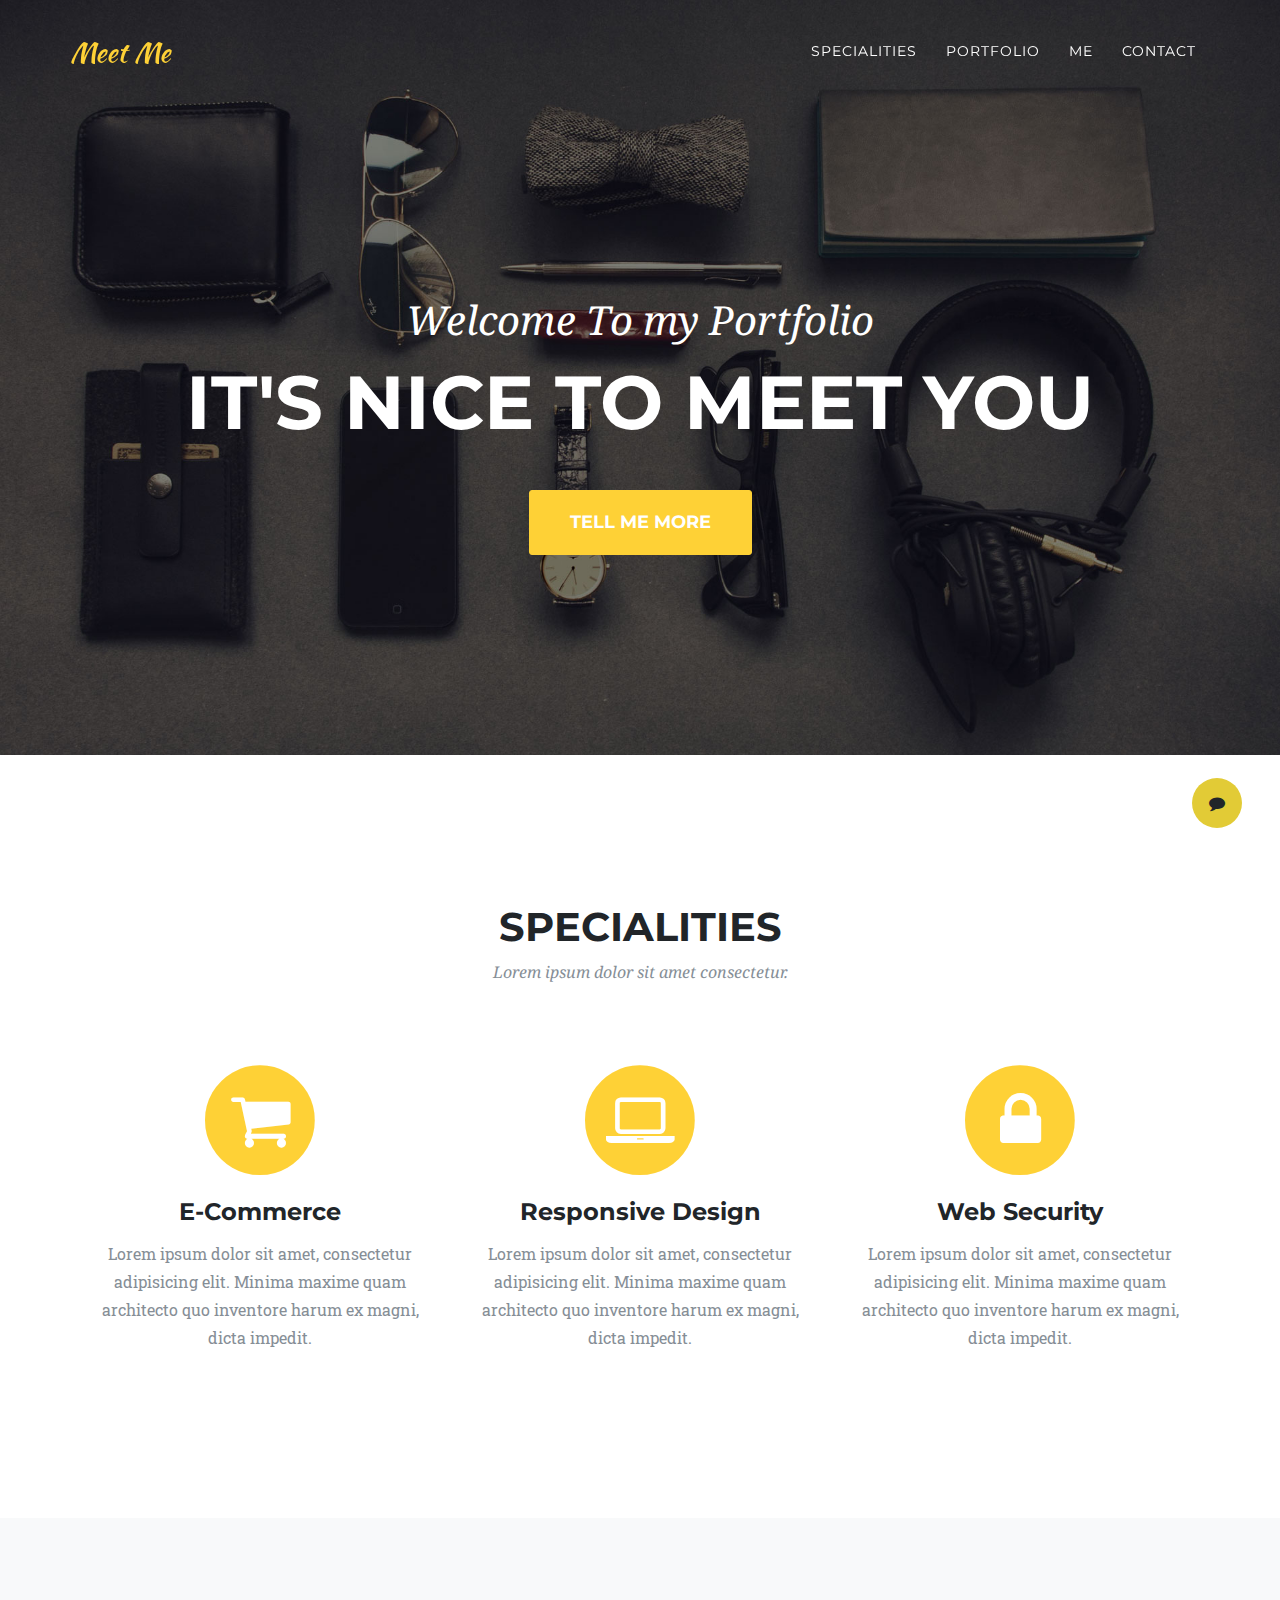
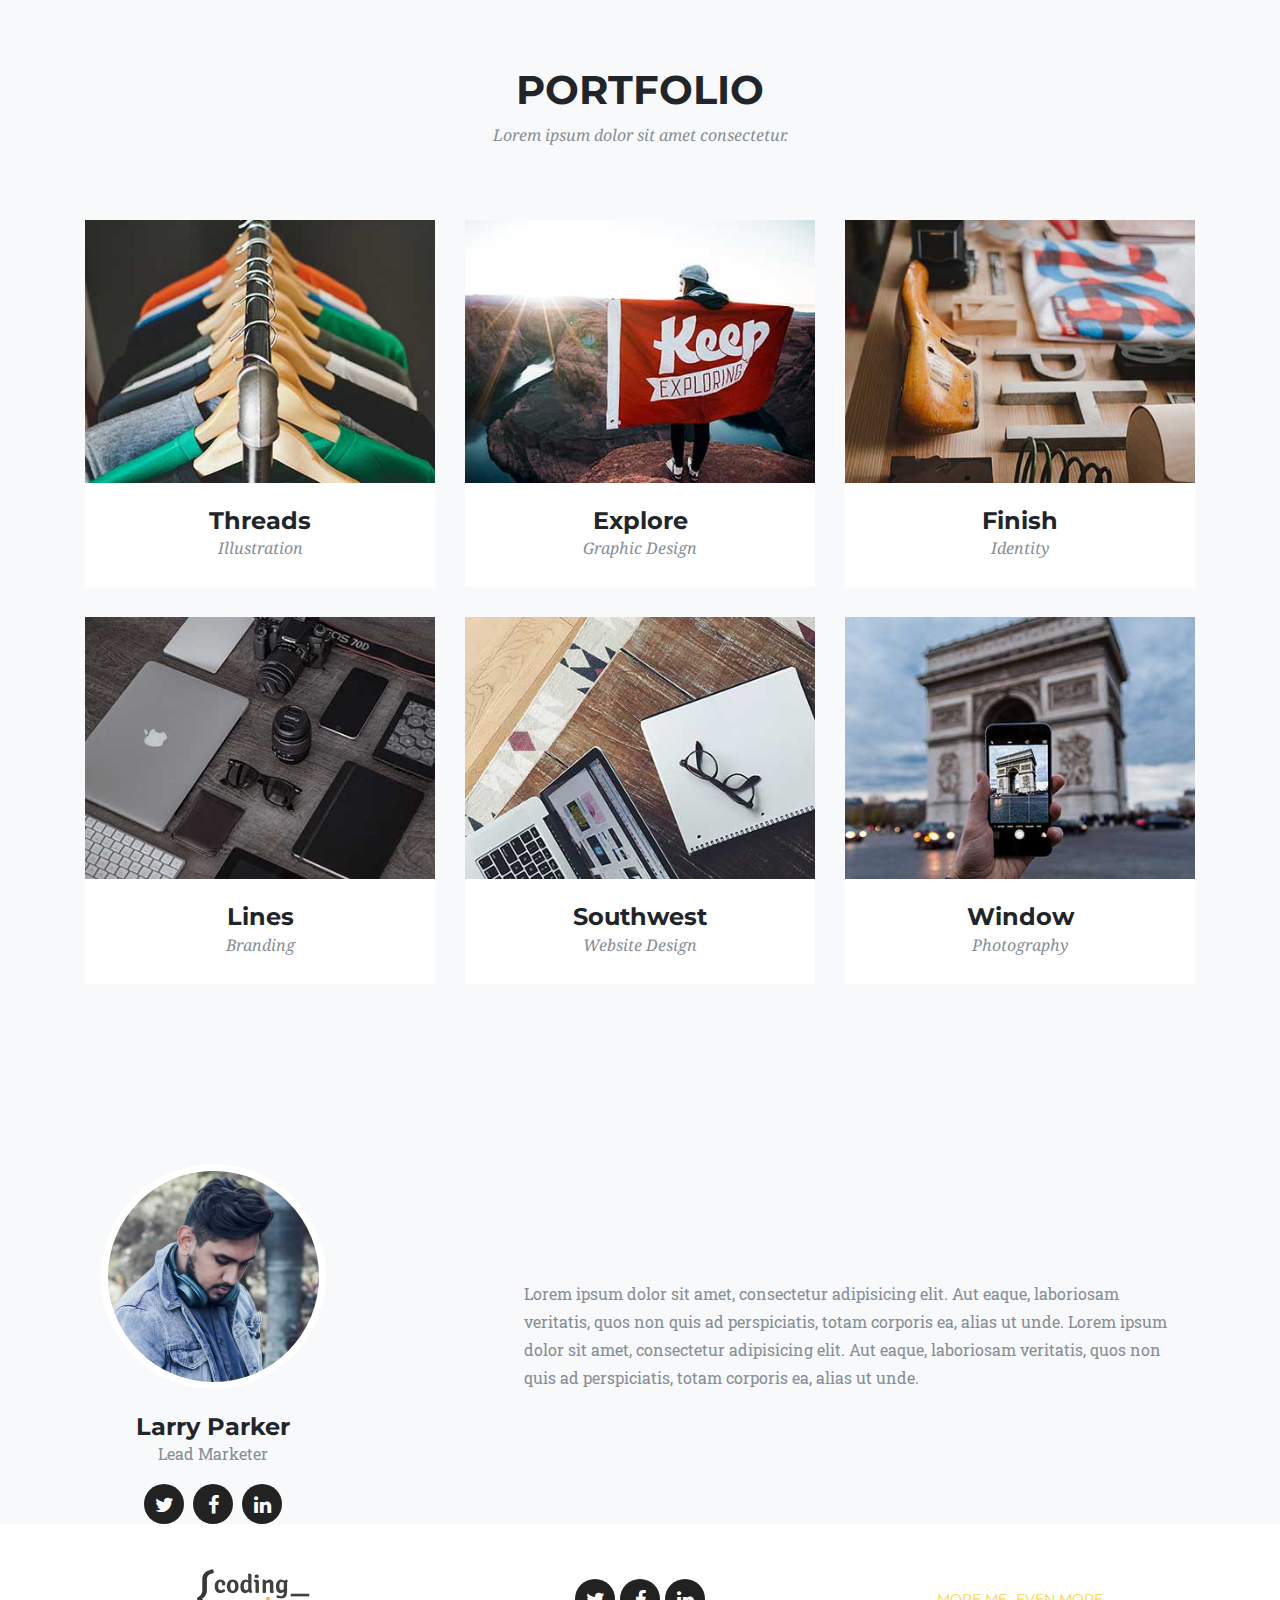
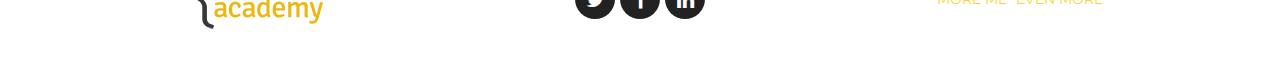
==== index.html @ 32ce0f50 "First commit - starter" ====
<!DOCTYPE html>
<html lang="en">

<head>

  <meta charset="utf-8">
  <meta name="viewport" content="width=device-width, initial-scale=1, shrink-to-fit=no">
  <meta name="description" content="">
  <meta name="author" content="">

  <title>Coding Academy</title>

  <!-- Bootstrap core CSS -->
  <link href="vendor/bootstrap/css/bootstrap.min.css" rel="stylesheet">

  <!-- Custom fonts for this template -->
  <link href="vendor/font-awesome/css/font-awesome.min.css" rel="stylesheet" type="text/css">
  <link href="https://fonts.googleapis.com/css?family=Montserrat:400,700" rel="stylesheet" type="text/css">
  <link href='https://fonts.googleapis.com/css?family=Kaushan+Script' rel='stylesheet' type='text/css'>
  <link href='https://fonts.googleapis.com/css?family=Droid+Serif:400,700,400italic,700italic' rel='stylesheet'
    type='text/css'>
  <link href='https://fonts.googleapis.com/css?family=Roboto+Slab:400,100,300,700' rel='stylesheet' type='text/css'>

  <!-- Custom styles for this template -->
  <link href="css/ca-gallery.css" rel="stylesheet">

</head>

<body id="page-top">
  <div class="offcanvas-btn" onclick="openCanvas()">
    <i class="fa fa-comment" aria-hidden="true"></i>
  </div>
  <aside class="offcanvas-aside">
    <a href="./projects/touchTheNums/index.html"></a>
    <!-- Contact -->
    <section>
      <h4>Contact Me</h4>
    </section>

  </aside>

  <!-- Navigation -->
  <nav class="navbar navbar-expand-lg navbar-dark fixed-top" id="mainNav">
    <div class="container">
      <a class="navbar-brand js-scroll-trigger" href="#page-top">Meet Me</a>
      <button class="navbar-toggler navbar-toggler-right" type="button" data-toggle="collapse"
        data-target="#navbarResponsive" aria-controls="navbarResponsive" aria-expanded="false"
        aria-label="Toggle navigation">
        <i class="fa fa-bars"></i>
      </button>
      <div class="collapse navbar-collapse" id="navbarResponsive">
        <ul class="navbar-nav ml-auto">
          <li class="nav-item">
            <a class="nav-link js-scroll-trigger" href="#services">Specialities</a>
          </li>
          <li class="nav-item">
            <a class="nav-link js-scroll-trigger" href="#portfolio">Portfolio</a>
          </li>
          <li class="nav-item">
            <a class="nav-link js-scroll-trigger" href="#me">Me</a>
          </li>
          <li class="nav-item">
            <a class="nav-link js-scroll-trigger" href="#contact">Contact</a>
          </li>
        </ul>
      </div>
    </div>
  </nav>

  <!-- Header -->
  <header class="masthead">
    <div class="container">
      <div class="intro-text">
        <div class="intro-lead-in">Welcome To my Portfolio</div>
        <div class="intro-heading">It's Nice To Meet You</div>
        <a class="btn btn-xl js-scroll-trigger" href="#services">Tell Me More</a>
      </div>
    </div>
  </header>

  <!-- Services -->
  <a name="services"></a>
  <section>
    <div class="container">
      <div class="row">
        <div class="col-lg-12 text-center">
          <h2 class="section-heading">Specialities</h2>
          <h3 class="section-subheading text-muted">Lorem ipsum dolor sit amet consectetur.</h3>
        </div>
      </div>
      <div class="row text-center">
        <div class="col-md-4">
          <span class="fa-stack fa-4x">
            <i class="fa fa-circle fa-stack-2x text-primary"></i>
            <i class="fa fa-shopping-cart fa-stack-1x fa-inverse"></i>
          </span>
          <h4 class="service-heading">E-Commerce</h4>
          <p class="text-muted">Lorem ipsum dolor sit amet, consectetur adipisicing elit. Minima maxime quam architecto
            quo inventore harum ex
            magni, dicta impedit.</p>
        </div>
        <div class="col-md-4">
          <span class="fa-stack fa-4x">
            <i class="fa fa-circle fa-stack-2x text-primary"></i>
            <i class="fa fa-laptop fa-stack-1x fa-inverse"></i>
          </span>
          <h4 class="service-heading">Responsive Design</h4>
          <p class="text-muted">Lorem ipsum dolor sit amet, consectetur adipisicing elit. Minima maxime quam architecto
            quo inventore harum ex
            magni, dicta impedit.</p>
        </div>
        <div class="col-md-4">
          <span class="fa-stack fa-4x">
            <i class="fa fa-circle fa-stack-2x text-primary"></i>
            <i class="fa fa-lock fa-stack-1x fa-inverse"></i>
          </span>
          <h4 class="service-heading">Web Security</h4>
          <p class="text-muted">Lorem ipsum dolor sit amet, consectetur adipisicing elit. Minima maxime quam architecto
            quo inventore harum ex
            magni, dicta impedit.</p>
        </div>
      </div>
    </div>
  </section>

  <!-- Portfolio Grid -->
  <section class="bg-light" id="portfolio">
    <div class="container">
      <div class="row">
        <div class="col-lg-12 text-center">
          <h2 class="section-heading">Portfolio</h2>
          <h3 class="section-subheading text-muted">Lorem ipsum dolor sit amet consectetur.</h3>
        </div>
      </div>
      <div class="row">
        <div class="col-md-4 col-sm-6 portfolio-item">
          <a class="portfolio-link" data-toggle="modal" href="#portfolioModal1">
            <div class="portfolio-hover">
              <div class="portfolio-hover-content">
                <i class="fa fa-plus fa-3x"></i>
              </div>
            </div>
            <img class="img-fluid" src="img/portfolio/01-thumbnail.jpg" alt="">
          </a>
          <div class="portfolio-caption">
            <h4>Threads</h4>
            <p class="text-muted">Illustration</p>
          </div>
        </div>
        <div class="col-md-4 col-sm-6 portfolio-item">
          <a class="portfolio-link" data-toggle="modal" href="#portfolioModal2">
            <div class="portfolio-hover">
              <div class="portfolio-hover-content">
                <i class="fa fa-plus fa-3x"></i>
              </div>
            </div>
            <img class="img-fluid" src="img/portfolio/02-thumbnail.jpg" alt="">
          </a>
          <div class="portfolio-caption">
            <h4>Explore</h4>
            <p class="text-muted">Graphic Design</p>
          </div>
        </div>
        <div class="col-md-4 col-sm-6 portfolio-item">
          <a class="portfolio-link" data-toggle="modal" href="#portfolioModal3">
            <div class="portfolio-hover">
              <div class="portfolio-hover-content">
                <i class="fa fa-plus fa-3x"></i>
              </div>
            </div>
            <img class="img-fluid" src="img/portfolio/03-thumbnail.jpg" alt="">
          </a>
          <div class="portfolio-caption">
            <h4>Finish</h4>
            <p class="text-muted">Identity</p>
          </div>
        </div>
        <div class="col-md-4 col-sm-6 portfolio-item">
          <a class="portfolio-link" data-toggle="modal" href="#portfolioModal4">
            <div class="portfolio-hover">
              <div class="portfolio-hover-content">
                <i class="fa fa-plus fa-3x"></i>
              </div>
            </div>
            <img class="img-fluid" src="img/portfolio/04-thumbnail.jpg" alt="">
          </a>
          <div class="portfolio-caption">
            <h4>Lines</h4>
            <p class="text-muted">Branding</p>
          </div>
        </div>
        <div class="col-md-4 col-sm-6 portfolio-item">
          <a class="portfolio-link" data-toggle="modal" href="#portfolioModal5">
            <div class="portfolio-hover">
              <div class="portfolio-hover-content">
                <i class="fa fa-plus fa-3x"></i>
              </div>
            </div>
            <img class="img-fluid" src="img/portfolio/05-thumbnail.jpg" alt="">
          </a>
          <div class="portfolio-caption">
            <h4>Southwest</h4>
            <p class="text-muted">Website Design</p>
          </div>
        </div>
        <div class="col-md-4 col-sm-6 portfolio-item">
          <a class="portfolio-link" data-toggle="modal" href="#portfolioModal6">
            <div class="portfolio-hover">
              <div class="portfolio-hover-content">
                <i class="fa fa-plus fa-3x"></i>
              </div>
            </div>
            <img class="img-fluid" src="img/portfolio/06-thumbnail.jpg" alt="">
          </a>
          <div class="portfolio-caption">
            <h4>Window</h4>
            <p class="text-muted">Photography</p>
          </div>
        </div>
      </div>
    </div>
  </section>


  <!-- Me -->
  <section class="bg-light" id="me" style="padding: 0px;">
    <div class="row">
      <div class="col-sm-4">
        <div class="team-member">
          <img class="mx-auto rounded-circle" src="img/team/2.jpg" alt="">
          <h4>Larry Parker</h4>
          <p class="text-muted">Lead Marketer</p>
          <ul class="list-inline social-buttons">
            <li class="list-inline-item">
              <a href="#">
                <i class="fa fa-twitter"></i>
              </a>
            </li>
            <li class="list-inline-item">
              <a href="#">
                <i class="fa fa-facebook"></i>
              </a>
            </li>
            <li class="list-inline-item">
              <a href="#">
                <i class="fa fa-linkedin"></i>
              </a>
            </li>
          </ul>
        </div>
      </div>
      <div class="col-sm-8 flex-align-center">
        <p class="large text-muted  about-description">Lorem ipsum dolor sit amet, consectetur adipisicing elit. Aut
          eaque, laboriosam veritatis, quos non quis ad perspiciatis,
          totam corporis ea, alias ut unde. Lorem ipsum dolor sit amet, consectetur adipisicing elit. Aut eaque,
          laboriosam veritatis, quos non quis ad perspiciatis,
          totam corporis ea, alias ut unde.</p>
      </div>
    </div>
  </section>


  <!-- Footer -->
  <footer id="contact">
    <div class="container">
      <div class="row">
        <div class="col-md-4 flex-align-center">
          <a href="http://coding-academy.org" target="_blank">
            <img src="./img/ca-logo.png" alt="">
          </a>
        </div>
        <div class="col-md-4 flex-align-center">
          <ul class="list-inline social-buttons flex-align-center">
            <li class="list-inline-item">
              <a href="#">
                <i class="fa fa-twitter"></i>
              </a>
            </li>
            <li class="list-inline-item flex-align-center">
              <a href="#">
                <i class="fa fa-facebook"></i>
              </a>
            </li>
            <li class="list-inline-item">
              <a href="#">
                <i class="fa fa-linkedin"></i>
              </a>
            </li>
          </ul>
        </div>
        <div class="col-md-4 flex-align-center">
          <ul class="list-inline quicklinks">
            <li class="list-inline-item">
              <a href="#">More Me</a>
            </li>
            <li class="list-inline-item">
              <a href="#">Even More</a>
            </li>
          </ul>
        </div>
      </div>
    </div>
  </footer>

  <!-- Portfolio Modals -->

  <!-- Modal 1 -->
  <div class="portfolio-modal modal fade" id="portfolioModal1" tabindex="-1" role="dialog" aria-hidden="true">
    <div class="modal-dialog">
      <div class="modal-content">
        <div class="close-modal" data-dismiss="modal">
          <div class="lr">
            <div class="rl"></div>
          </div>
        </div>
        <div class="container">
          <div class="row">
            <div class="col-lg-8 mx-auto">
              <div class="modal-body">
                <!-- Project Details Go Here -->
                <h2>Project Name</h2>
                <p class="item-intro text-muted">Lorem ipsum dolor sit amet consectetur.</p>
                <img class="img-fluid d-block mx-auto" src="img/portfolio/01-full.jpg" alt="">
                <p>Use this area to describe your project. Lorem ipsum dolor sit amet, consectetur adipisicing elit. Est
                  blanditiis
                  dolorem culpa incidunt minus dignissimos deserunt repellat aperiam quasi sunt officia expedita beatae
                  cupiditate,
                  maiores repudiandae, nostrum, reiciendis facere nemo!</p>
                <ul class="list-inline">
                  <li>Date: January 2017</li>
                  <li>Client: Threads</li>
                  <li>Category: Illustration</li>
                </ul>
                <button class="btn btn-primary" data-dismiss="modal" type="button">
                  <i class="fa fa-times"></i>
                  Close Project</button>
              </div>
            </div>
          </div>
        </div>
      </div>
    </div>
  </div>

  <!-- Modal 2 -->
  <div class="portfolio-modal modal fade" id="portfolioModal2" tabindex="-1" role="dialog" aria-hidden="true">
    <div class="modal-dialog">
      <div class="modal-content">
        <div class="close-modal" data-dismiss="modal">
          <div class="lr">
            <div class="rl"></div>
          </div>
        </div>
        <div class="container">
          <div class="row">
            <div class="col-lg-8 mx-auto">
              <div class="modal-body">
                <!-- Project Details Go Here -->
                <h2>Project Name</h2>
                <p class="item-intro text-muted">Lorem ipsum dolor sit amet consectetur.</p>
                <img class="img-fluid d-block mx-auto" src="img/portfolio/02-full.jpg" alt="">
                <p>Use this area to describe your project. Lorem ipsum dolor sit amet, consectetur adipisicing elit. Est
                  blanditiis
                  dolorem culpa incidunt minus dignissimos deserunt repellat aperiam quasi sunt officia expedita beatae
                  cupiditate,
                  maiores repudiandae, nostrum, reiciendis facere nemo!</p>
                <ul class="list-inline">
                  <li>Date: January 2017</li>
                  <li>Client: Explore</li>
                  <li>Category: Graphic Design</li>
                </ul>
                <button class="btn btn-primary" data-dismiss="modal" type="button">
                  <i class="fa fa-times"></i>
                  Close Project</button>
              </div>
            </div>
          </div>
        </div>
      </div>
    </div>
  </div>

  <!-- Modal 3 -->
  <div class="portfolio-modal modal fade" id="portfolioModal3" tabindex="-1" role="dialog" aria-hidden="true">
    <div class="modal-dialog">
      <div class="modal-content">
        <div class="close-modal" data-dismiss="modal">
          <div class="lr">
            <div class="rl"></div>
          </div>
        </div>
        <div class="container">
          <div class="row">
            <div class="col-lg-8 mx-auto">
              <div class="modal-body">
                <!-- Project Details Go Here -->
                <h2>Project Name</h2>
                <p class="item-intro text-muted">Lorem ipsum dolor sit amet consectetur.</p>
                <img class="img-fluid d-block mx-auto" src="img/portfolio/03-full.jpg" alt="">
                <p>Use this area to describe your project. Lorem ipsum dolor sit amet, consectetur adipisicing elit. Est
                  blanditiis
                  dolorem culpa incidunt minus dignissimos deserunt repellat aperiam quasi sunt officia expedita beatae
                  cupiditate,
                  maiores repudiandae, nostrum, reiciendis facere nemo!</p>
                <ul class="list-inline">
                  <li>Date: January 2017</li>
                  <li>Client: Finish</li>
                  <li>Category: Identity</li>
                </ul>
                <button class="btn btn-primary" data-dismiss="modal" type="button">
                  <i class="fa fa-times"></i>
                  Close Project</button>
              </div>
            </div>
          </div>
        </div>
      </div>
    </div>
  </div>

  <!-- Modal 4 -->
  <div class="portfolio-modal modal fade" id="portfolioModal4" tabindex="-1" role="dialog" aria-hidden="true">
    <div class="modal-dialog">
      <div class="modal-content">
        <div class="close-modal" data-dismiss="modal">
          <div class="lr">
            <div class="rl"></div>
          </div>
        </div>
        <div class="container">
          <div class="row">
            <div class="col-lg-8 mx-auto">
              <div class="modal-body">
                <!-- Project Details Go Here -->
                <h2>Project Name</h2>
                <p class="item-intro text-muted">Lorem ipsum dolor sit amet consectetur.</p>
                <img class="img-fluid d-block mx-auto" src="img/portfolio/04-full.jpg" alt="">
                <p>Use this area to describe your project. Lorem ipsum dolor sit amet, consectetur adipisicing elit. Est
                  blanditiis
                  dolorem culpa incidunt minus dignissimos deserunt repellat aperiam quasi sunt officia expedita beatae
                  cupiditate,
                  maiores repudiandae, nostrum, reiciendis facere nemo!</p>
                <ul class="list-inline">
                  <li>Date: January 2017</li>
                  <li>Client: Lines</li>
                  <li>Category: Branding</li>
                </ul>
                <button class="btn btn-primary" data-dismiss="modal" type="button">
                  <i class="fa fa-times"></i>
                  Close Project</button>
              </div>
            </div>
          </div>
        </div>
      </div>
    </div>
  </div>

  <!-- Modal 5 -->
  <div class="portfolio-modal modal fade" id="portfolioModal5" tabindex="-1" role="dialog" aria-hidden="true">
    <div class="modal-dialog">
      <div class="modal-content">
        <div class="close-modal" data-dismiss="modal">
          <div class="lr">
            <div class="rl"></div>
          </div>
        </div>
        <div class="container">
          <div class="row">
            <div class="col-lg-8 mx-auto">
              <div class="modal-body">
                <!-- Project Details Go Here -->
                <h2>Project Name</h2>
                <p class="item-intro text-muted">Lorem ipsum dolor sit amet consectetur.</p>
                <img class="img-fluid d-block mx-auto" src="img/portfolio/05-full.jpg" alt="">
                <p>Use this area to describe your project. Lorem ipsum dolor sit amet, consectetur adipisicing elit. Est
                  blanditiis
                  dolorem culpa incidunt minus dignissimos deserunt repellat aperiam quasi sunt officia expedita beatae
                  cupiditate,
                  maiores repudiandae, nostrum, reiciendis facere nemo!</p>
                <ul class="list-inline">
                  <li>Date: January 2017</li>
                  <li>Client: Southwest</li>
                  <li>Category: Website Design</li>
                </ul>
                <button class="btn btn-primary" data-dismiss="modal" type="button">
                  <i class="fa fa-times"></i>
                  Close Project</button>
              </div>
            </div>
          </div>
        </div>
      </div>
    </div>
  </div>

  <!-- Modal 6 -->
  <div class="portfolio-modal modal fade" id="portfolioModal6" tabindex="-1" role="dialog" aria-hidden="true">
    <div class="modal-dialog">
      <div class="modal-content">
        <div class="close-modal" data-dismiss="modal">
          <div class="lr">
            <div class="rl"></div>
          </div>
        </div>
        <div class="container">
          <div class="row">
            <div class="col-lg-8 mx-auto">
              <div class="modal-body">
                <!-- Project Details Go Here -->
                <h2>Project Name</h2>
                <p class="item-intro text-muted">Lorem ipsum dolor sit amet consectetur.</p>
                <img class="img-fluid d-block mx-auto" src="img/portfolio/06-full.jpg" alt="">
                <p>Use this area to describe your project. Lorem ipsum dolor sit amet, consectetur adipisicing elit. Est
                  blanditiis
                  dolorem culpa incidunt minus dignissimos deserunt repellat aperiam quasi sunt officia expedita beatae
                  cupiditate,
                  maiores repudiandae, nostrum, reiciendis facere nemo!</p>
                <ul class="list-inline">
                  <li>Date: January 2017</li>
                  <li>Client: Window</li>
                  <li>Category: Photography</li>
                </ul>
                <button class="btn btn-primary" data-dismiss="modal" type="button">
                  <i class="fa fa-times"></i>
                  Close Project</button>
              </div>
            </div>
          </div>
        </div>
      </div>
    </div>
  </div>

  <!-- Bootstrap core JavaScript -->
  <script src="vendor/jquery/jquery.min.js"></script>
  <script src="vendor/popper/popper.min.js"></script>
  <script src="vendor/bootstrap/js/bootstrap.min.js"></script>

  <!-- Plugin JavaScript -->
  <script src="vendor/jquery-easing/jquery.easing.min.js"></script>

  <!-- Custom scripts for this template -->
  <script src="js/ca-gallery.js"></script>
  <script src="js/offCanvas.js"></script>
  <script src="js/main.js"></script>


</body>

</html>
---- css/ca-gallery.css ----
body {
    overflow-x: hidden;
    font-family: 'Roboto Slab', 'Helvetica Neue', Helvetica, Arial, sans-serif;
}
p {
    line-height: 1.75;
}
a {
    color: #fed136;
}
a.active,
a:active,
a:focus,
a:hover {
    color: #fec503;
}
h1,
h2,
h3,
h4,
h5,
h6 {
    font-weight: 700;
    font-family: 'Montserrat', 'Helvetica Neue', Helvetica, Arial, sans-serif;
    text-transform: uppercase;
}
section {
    padding: 100px 0;
}
section h2.section-heading {
    font-size: 40px;
    margin-top: 0;
    margin-bottom: 15px;
}
section h3.section-subheading {
    font-size: 16px;
    font-weight: 400;
    font-style: italic;
    margin-bottom: 75px;
    text-transform: none;
    font-family: 'Droid Serif', 'Helvetica Neue', Helvetica, Arial, sans-serif;
}
@media (min-width: 768px) {
    section {
        padding: 150px 0;
    }
}
::-moz-selection {
    background: #fed136;
    text-shadow: none;
}
::selection {
    background: #fed136;
    text-shadow: none;
}
img::selection {
    background: transparent;
}
img::-moz-selection {
    background: transparent;
}
body {
    -webkit-tap-highlight-color: #fed136;
}
.offcanvas-btn {
    z-index: 100000;
    position: fixed;
    bottom: 8%;
    right: 3%;
    height: 50px;
    width: 50px;
    background: #e2cb36;
    border-radius: 50%;
    display: flex;
    justify-content: center;
    align-items: center;
    cursor: pointer;
    margin-right: 0;
    transition: all 0.3s ease;
}
.offcanvas-btn-open {
    margin-right: 80vw;
}
.offcanvas-aside {
    position: fixed;
    height: 100%;
    background: red;
    width: 80vw;
    right: -80vw;
    z-index: 10;
    transition: all 0.3s ease;
    display: flex;
    flex-direction: column;
    align-items: center;
    justify-content: space-around;
}
.offcanvas-aside img {
    border-radius: 50%;
}
.offcanvas-aside p {
    text-align: center;
}
.offcanvas-aside .offcanvas-content-suffix {
    height: 20%;
}

@media (min-width: 575px) {
    .offcanvas-btn-open {
        margin-right: 30vw;
    }
    .offcanvas-aside {
        width: 30vw;
        right: -30vw;
    }
}
.offcanvas-aside-open {
    right: 0;
    
}

#mainNav {
    background-color: #222222;
    z-index: 5;
}
#mainNav .navbar-toggler {
    font-size: 12px;
    right: 0;
    padding: 13px;
    text-transform: uppercase;
    color: white;
    border: 0;
    background-color: #fed136;
    font-family: 'Montserrat', 'Helvetica Neue', Helvetica, Arial, sans-serif;
    text-transform: uppercase;
}
#mainNav .navbar-brand {
    color: #fed136;
    font-family: 'Kaushan Script', 'Helvetica Neue', Helvetica, Arial, cursive;
}
#mainNav .navbar-brand.active,
#mainNav .navbar-brand:active,
#mainNav .navbar-brand:focus,
#mainNav .navbar-brand:hover {
    color: #fec503;
}
#mainNav .navbar-nav .nav-item .nav-link {
    font-size: 90%;
    font-weight: 400;
    padding: 0.75em 0;
    letter-spacing: 1px;
    color: white;
    font-family: 'Montserrat', 'Helvetica Neue', Helvetica, Arial, sans-serif;
    text-transform: uppercase;
}
#mainNav .navbar-nav .nav-item .nav-link.active,
#mainNav .navbar-nav .nav-item .nav-link:hover {
    color: #fed136;
}
@media (min-width: 992px) {
    
    #mainNav {
        padding-top: 25px;
        padding-bottom: 25px;
        -webkit-transition: padding-top 0.3s, padding-bottom 0.3s;
        -moz-transition: padding-top 0.3s, padding-bottom 0.3s;
        transition: padding-top 0.3s, padding-bottom 0.3s;
        border: none;
        background-color: transparent;
    }
    #mainNav .navbar-brand {
        font-size: 1.75em;
        -webkit-transition: all 0.3s;
        -moz-transition: all 0.3s;
        transition: all 0.3s;
    }
    #mainNav .navbar-nav .nav-item .nav-link {
        padding: 1.1em 1em !important;
    }
    #mainNav.navbar-shrink {
        padding-top: 0;
        padding-bottom: 0;
        background-color: #222222;
    }
    #mainNav.navbar-shrink .navbar-brand {
        font-size: 1.25em;
        padding: 12px 0;
    }
   
}
header.masthead {
    text-align: center;
    color: white;
    background-image: url("../img/header-bg.jpg");
    background-repeat: no-repeat;
    background-attachment: scroll;
    background-position: center center;
    -webkit-background-size: cover;
    -moz-background-size: cover;
    -o-background-size: cover;
    background-size: cover;
}
header.masthead .intro-text {
    padding-top: 150px;
    padding-bottom: 100px;
}
header.masthead .intro-text .intro-lead-in {
    font-size: 22px;
    font-style: italic;
    line-height: 22px;
    margin-bottom: 25px;
    font-family: 'Droid Serif', 'Helvetica Neue', Helvetica, Arial, sans-serif;
}
header.masthead .intro-text .intro-heading {
    font-size: 50px;
    font-weight: 700;
    line-height: 50px;
    margin-bottom: 25px;
    font-family: 'Montserrat', 'Helvetica Neue', Helvetica, Arial, sans-serif;
    text-transform: uppercase;
}
@media (min-width: 768px) {
    header.masthead .intro-text {
        padding-top: 300px;
        padding-bottom: 200px;
    }
    header.masthead .intro-text .intro-lead-in {
        font-size: 40px;
        font-style: italic;
        line-height: 40px;
        margin-bottom: 25px;
        font-family: 'Droid Serif', 'Helvetica Neue', Helvetica, Arial, sans-serif;
    }
    header.masthead .intro-text .intro-heading {
        font-size: 75px;
        font-weight: 700;
        line-height: 75px;
        margin-bottom: 50px;
        font-family: 'Montserrat', 'Helvetica Neue', Helvetica, Arial, sans-serif;
        text-transform: uppercase;
    }
}
.service-heading {
    margin: 15px 0;
    text-transform: none;
}

#portfolio .portfolio-item {
    right: 0;
    margin: 0 0 15px;
}
#portfolio .portfolio-item .portfolio-link {
    position: relative;
    display: block;
    max-width: 400px;
    margin: 0 auto;
    cursor: pointer;
}
#portfolio .portfolio-item .portfolio-link .portfolio-hover {
    position: absolute;
    width: 100%;
    height: 100%;
    -webkit-transition: all ease 0.5s;
    -moz-transition: all ease 0.5s;
    transition: all ease 0.5s;
    opacity: 0;
    background: rgba(254, 209, 54, 0.9);
}
#portfolio .portfolio-item .portfolio-link .portfolio-hover:hover {
    opacity: 1;
}
#portfolio .portfolio-item .portfolio-link .portfolio-hover .portfolio-hover-content {
    font-size: 20px;
    position: absolute;
    top: 50%;
    width: 100%;
    height: 20px;
    margin-top: -12px;
    text-align: center;
    color: white;
}
#portfolio .portfolio-item .portfolio-link .portfolio-hover .portfolio-hover-content i {
    margin-top: -12px;
}
#portfolio .portfolio-item .portfolio-link .portfolio-hover .portfolio-hover-content h3,
#portfolio .portfolio-item .portfolio-link .portfolio-hover .portfolio-hover-content h4 {
    margin: 0;
}
#portfolio .portfolio-item .portfolio-caption {
    max-width: 400px;
    margin: 0 auto;
    padding: 25px;
    text-align: center;
    background-color: white;
}
#portfolio .portfolio-item .portfolio-caption h4 {
    margin: 0;
    text-transform: none;
}
#portfolio .portfolio-item .portfolio-caption p {
    font-size: 16px;
    font-style: italic;
    margin: 0;
    font-family: 'Droid Serif', 'Helvetica Neue', Helvetica, Arial, sans-serif;
}
#portfolio * {
    z-index: 2;
}
@media (min-width: 767px) {
    #portfolio .portfolio-item {
        margin: 0 0 30px;
    }
}
.portfolio-modal .modal-dialog {
    max-width: none;
    height: 100%;
    margin: 0;
}
.portfolio-modal .modal-content {
    min-height: 100%;
    padding: 100px 0;
    text-align: center;
    border: none;
    border-radius: 0;
    background-clip: border-box;
    -webkit-box-shadow: none;
    box-shadow: none;
}
.portfolio-modal .modal-content h2 {
    font-size: 3em;
    margin-bottom: 15px;
}
.portfolio-modal .modal-content p {
    margin-bottom: 30px;
}
.portfolio-modal .modal-content p.item-intro {
    font-size: 16px;
    font-style: italic;
    margin: 20px 0 30px;
    font-family: 'Droid Serif', 'Helvetica Neue', Helvetica, Arial, sans-serif;
}
.portfolio-modal .modal-content ul.list-inline {
    margin-top: 0;
    margin-bottom: 30px;
}
.portfolio-modal .modal-content img {
    margin-bottom: 30px;
}
.portfolio-modal .modal-content button {
    cursor: pointer;
}
.portfolio-modal .close-modal {
    position: absolute;
    top: 25px;
    right: 25px;
    width: 75px;
    height: 75px;
    cursor: pointer;
    background-color: transparent;
}
.portfolio-modal .close-modal:hover {
    opacity: 0.3;
}
.portfolio-modal .close-modal .lr {
    /* Safari and Chrome */
    
    z-index: 1051;
    width: 1px;
    height: 75px;
    margin-left: 35px;
    /* IE 9 */
    
    -webkit-transform: rotate(45deg);
    -ms-transform: rotate(45deg);
    transform: rotate(45deg);
    background-color: #222222;
}
.portfolio-modal .close-modal .lr .rl {
    /* Safari and Chrome */
    
    z-index: 1052;
    width: 1px;
    height: 75px;
    /* IE 9 */
    
    -webkit-transform: rotate(90deg);
    -ms-transform: rotate(90deg);
    transform: rotate(90deg);
    background-color: #222222;
}
.portfolio-modal .modal-backdrop {
    display: none;
    opacity: 0;
}
.timeline {
    position: relative;
    padding: 0;
    list-style: none;
}
.timeline:before {
    position: absolute;
    top: 0;
    bottom: 0;
    left: 40px;
    width: 2px;
    margin-left: -1.5px;
    content: '';
    background-color: #f1f1f1;
}
.timeline > li {
    position: relative;
    min-height: 50px;
    margin-bottom: 50px;
}
.timeline > li:after,
.timeline > li:before {
    display: table;
    content: ' ';
}
.timeline > li:after {
    clear: both;
}
.timeline > li .timeline-panel {
    position: relative;
    float: right;
    width: 100%;
    padding: 0 20px 0 100px;
    text-align: left;
}
.timeline > li .timeline-panel:before {
    right: auto;
    left: -15px;
    border-right-width: 15px;
    border-left-width: 0;
}
.timeline > li .timeline-panel:after {
    right: auto;
    left: -14px;
    border-right-width: 14px;
    border-left-width: 0;
}
.timeline > li .timeline-image {
    position: absolute;
    z-index: 100;
    left: 0;
    width: 80px;
    height: 80px;
    margin-left: 0;
    text-align: center;
    color: white;
    border: 7px solid #f1f1f1;
    border-radius: 100%;
    background-color: #fed136;
}
.timeline > li .timeline-image h4 {
    font-size: 10px;
    line-height: 14px;
    margin-top: 12px;
}
.timeline > li.timeline-inverted > .timeline-panel {
    float: right;
    padding: 0 20px 0 100px;
    text-align: left;
}
.timeline > li.timeline-inverted > .timeline-panel:before {
    right: auto;
    left: -15px;
    border-right-width: 15px;
    border-left-width: 0;
}
.timeline > li.timeline-inverted > .timeline-panel:after {
    right: auto;
    left: -14px;
    border-right-width: 14px;
    border-left-width: 0;
}
.timeline > li:last-child {
    margin-bottom: 0;
}
.timeline .timeline-heading h4 {
    margin-top: 0;
    color: inherit;
}
.timeline .timeline-heading h4.subheading {
    text-transform: none;
}
.timeline .timeline-body > ul,
.timeline .timeline-body > p {
    margin-bottom: 0;
}
@media (min-width: 768px) {
    .timeline:before {
        left: 50%;
    }
    .timeline > li {
        min-height: 100px;
        margin-bottom: 100px;
    }
    .timeline > li .timeline-panel {
        float: left;
        width: 41%;
        padding: 0 20px 20px 30px;
        text-align: right;
    }
    .timeline > li .timeline-image {
        left: 50%;
        width: 100px;
        height: 100px;
        margin-left: -50px;
    }
    .timeline > li .timeline-image h4 {
        font-size: 13px;
        line-height: 18px;
        margin-top: 16px;
    }
    .timeline > li.timeline-inverted > .timeline-panel {
        float: right;
        padding: 0 30px 20px 20px;
        text-align: left;
    }
}
@media (min-width: 992px) {
    .timeline > li {
        min-height: 150px;
    }
    .timeline > li .timeline-panel {
        padding: 0 20px 20px;
    }
    .timeline > li .timeline-image {
        width: 150px;
        height: 150px;
        margin-left: -75px;
    }
    .timeline > li .timeline-image h4 {
        font-size: 18px;
        line-height: 26px;
        margin-top: 30px;
    }
    .timeline > li.timeline-inverted > .timeline-panel {
        padding: 0 20px 20px;
    }
}
@media (min-width: 1200px) {
    .timeline > li {
        min-height: 170px;
    }
    .timeline > li .timeline-panel {
        padding: 0 20px 20px 100px;
    }
    .timeline > li .timeline-image {
        width: 170px;
        height: 170px;
        margin-left: -85px;
    }
    .timeline > li .timeline-image h4 {
        margin-top: 40px;
    }
    .timeline > li.timeline-inverted > .timeline-panel {
        padding: 0 100px 20px 20px;
    }
}
.team-member {
    text-align: center;
}
.team-member img {
    width: 225px;
    height: 225px;
    border: 7px solid white;
}
.team-member h4 {
    margin-top: 25px;
    margin-bottom: 0;
    text-transform: none;
}
.team-member p {
    margin-top: 0;
}
.about-description {
    max-width: 80%;
}
@media (max-width: 800px) {
    .about-description {
        text-align: center;
        margin-top: 1rem;
        margin-bottom: 1rem;
    }
}
footer {
    padding: 25px 0;
    text-align: center;
}
footer span.copyright {
    font-size: 90%;
    line-height: 40px;
    text-transform: none;
    font-family: 'Montserrat', 'Helvetica Neue', Helvetica, Arial, sans-serif;
    text-transform: uppercase;
}
footer ul.quicklinks {
    font-size: 90%;
    line-height: 40px;
    margin-bottom: 0;
    text-transform: none;
    font-family: 'Montserrat', 'Helvetica Neue', Helvetica, Arial, sans-serif;
    text-transform: uppercase;
}
ul.social-buttons {
    margin-bottom: 0;
}
ul.social-buttons li a {
    font-size: 20px;
    line-height: 40px;
    display: block;
    width: 40px;
    height: 40px;
    -webkit-transition: all 0.3s;
    -moz-transition: all 0.3s;
    transition: all 0.3s;
    color: white;
    border-radius: 100%;
    outline: none;
    background-color: #222222;
}
ul.social-buttons li a:active,
ul.social-buttons li a:focus,
ul.social-buttons li a:hover {
    background-color: #fed136;
}
.flex-align-center {
    display: flex;
    justify-content: center;
    align-items: center;
}
.text-primary {
    color: #fed136 !important;
}
.btn-primary {
    font-weight: 700;
    color: white;
    border-color: #fed136;
    background-color: #fed136;
    font-family: 'Montserrat', 'Helvetica Neue', Helvetica, Arial, sans-serif;
    text-transform: uppercase;
}
.btn-primary.focus,
.btn-primary:focus {
    color: white;
    border-color: #b48b01;
    background-color: #fec503;
}
.btn-primary:hover {
    color: white;
    border-color: #f6bf01;
    background-color: #fec503;
}
.btn-primary.active,
.btn-primary:active,
.open > .btn-primary.dropdown-toggle {
    color: white;
    border-color: #f6bf01;
    background-color: #fec503;
}
.btn-primary.active.focus,
.btn-primary.active:focus,
.btn-primary.active:hover,
.btn-primary:active.focus,
.btn-primary:active:focus,
.btn-primary:active:hover,
.open > .btn-primary.dropdown-toggle.focus,
.open > .btn-primary.dropdown-toggle:focus,
.open > .btn-primary.dropdown-toggle:hover {
    color: white;
    border-color: #b48b01;
    background-color: #dcab01;
}
.btn-primary.active,
.btn-primary:active,
.open > .btn-primary.dropdown-toggle {
    background-image: none;
}
.btn-primary.disabled.focus,
.btn-primary.disabled:focus,
.btn-primary.disabled:hover,
.btn-primary[disabled].focus,
.btn-primary[disabled]:focus,
.btn-primary[disabled]:hover,
fieldset[disabled] .btn-primary.focus,
fieldset[disabled] .btn-primary:focus,
fieldset[disabled] .btn-primary:hover {
    border-color: #fed136;
    background-color: #fed136;
}
.btn-primary .badge {
    color: #fed136;
    background-color: white;
}
.btn-xl {
    font-size: 18px;
    font-weight: 700;
    padding: 20px 40px;
    border-radius: 3px;
    color: white;
    border-color: #fed136;
    background-color: #fed136;
    font-family: 'Montserrat', 'Helvetica Neue', Helvetica, Arial, sans-serif;
    text-transform: uppercase;
}
.btn-xl.focus,
.btn-xl:focus {
    color: white;
    border-color: #b48b01;
    background-color: #fec503;
}
.btn-xl:hover {
    color: white;
    border-color: #f6bf01;
    background-color: #fec503;
}
.btn-xl.active,
.btn-xl:active,
.open > .btn-xl.dropdown-toggle {
    color: white;
    border-color: #f6bf01;
    background-color: #fec503;
}
.btn-xl.active.focus,
.btn-xl.active:focus,
.btn-xl.active:hover,
.btn-xl:active.focus,
.btn-xl:active:focus,
.btn-xl:active:hover,
.open > .btn-xl.dropdown-toggle.focus,
.open > .btn-xl.dropdown-toggle:focus,
.open > .btn-xl.dropdown-toggle:hover {
    color: white;
    border-color: #b48b01;
    background-color: #dcab01;
}
.btn-xl.active,
.btn-xl:active,
.open > .btn-xl.dropdown-toggle {
    background-image: none;
}
.btn-xl.disabled.focus,
.btn-xl.disabled:focus,
.btn-xl.disabled:hover,
.btn-xl[disabled].focus,
.btn-xl[disabled]:focus,
.btn-xl[disabled]:hover,
fieldset[disabled] .btn-xl.focus,
fieldset[disabled] .btn-xl:focus,
fieldset[disabled] .btn-xl:hover {
    border-color: #fed136;
    background-color: #fed136;
}
.btn-xl .badge {
    color: #fed136;
    background-color: white;
}

/* reset bootstrap*/
.row {
    margin-right: 0;
    margin-left: 0;
}

.container {
    padding-right: 0;
    padding-left: 0;
}
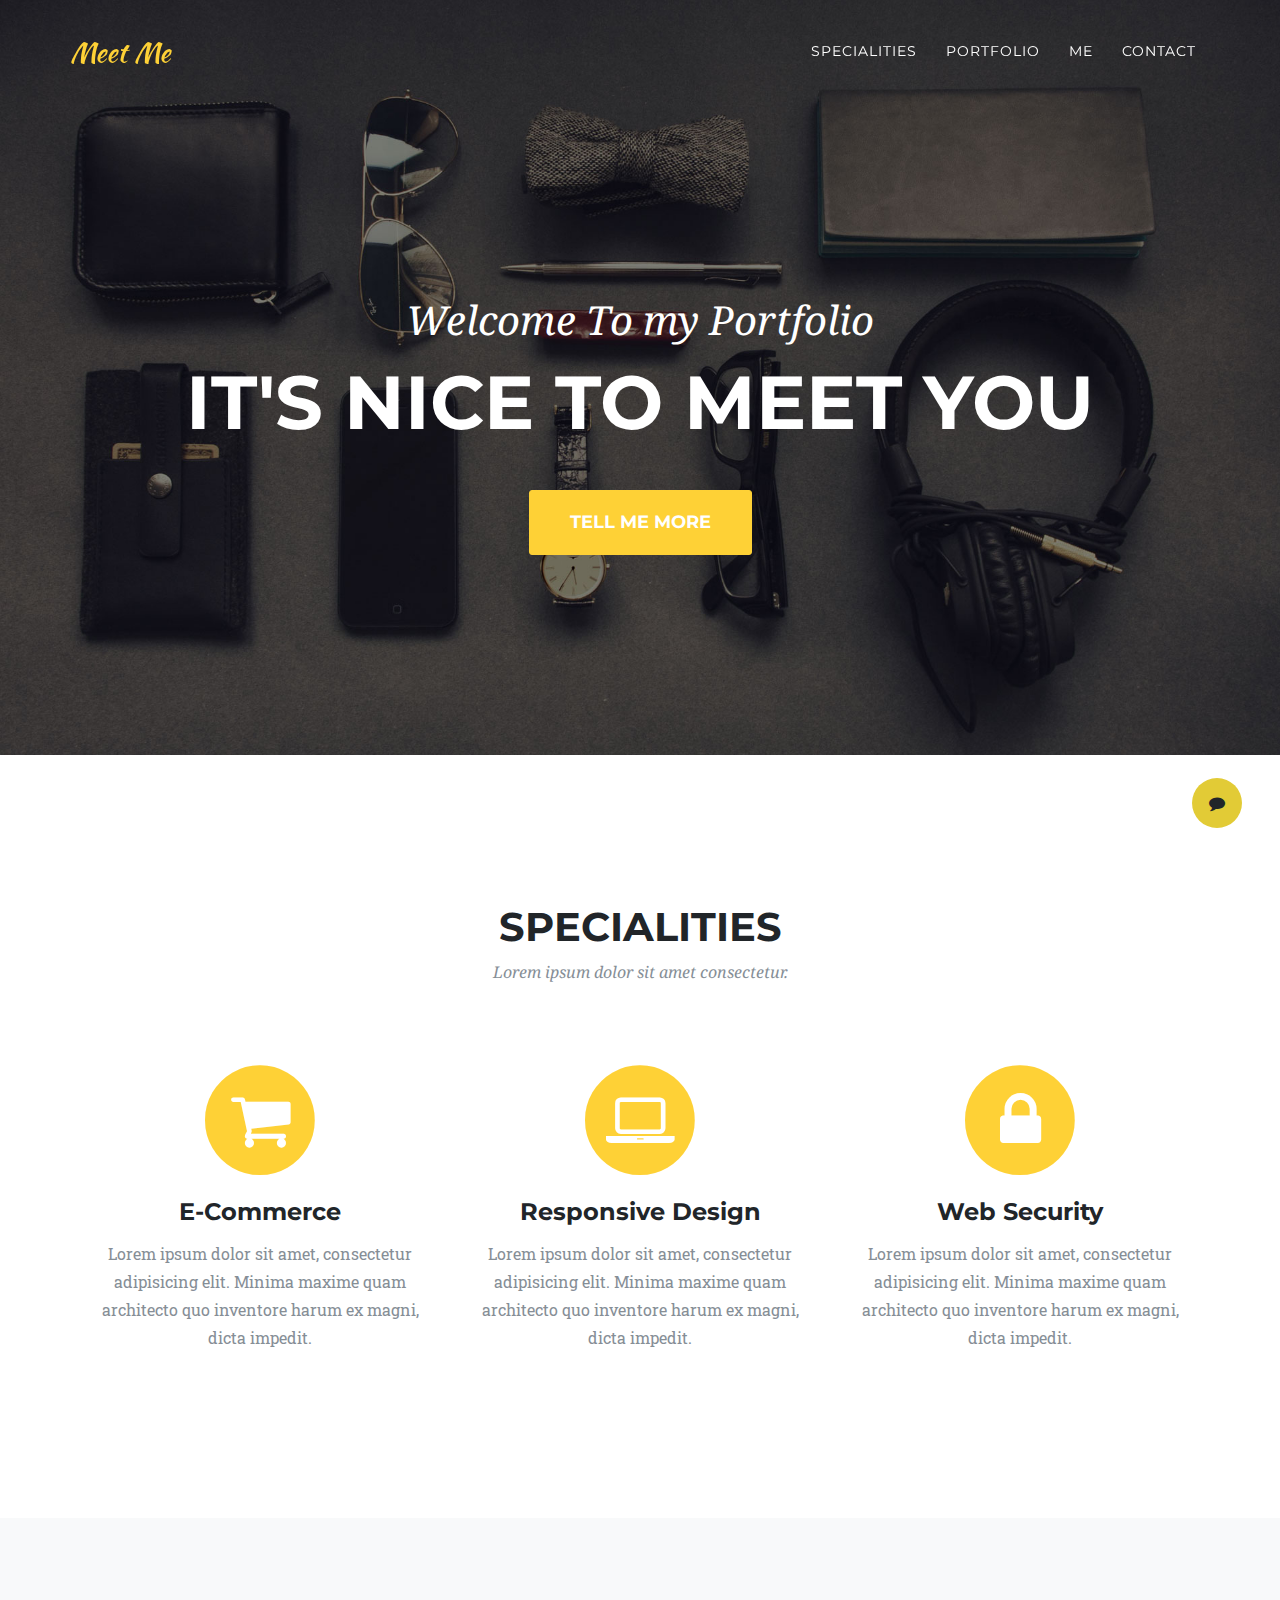
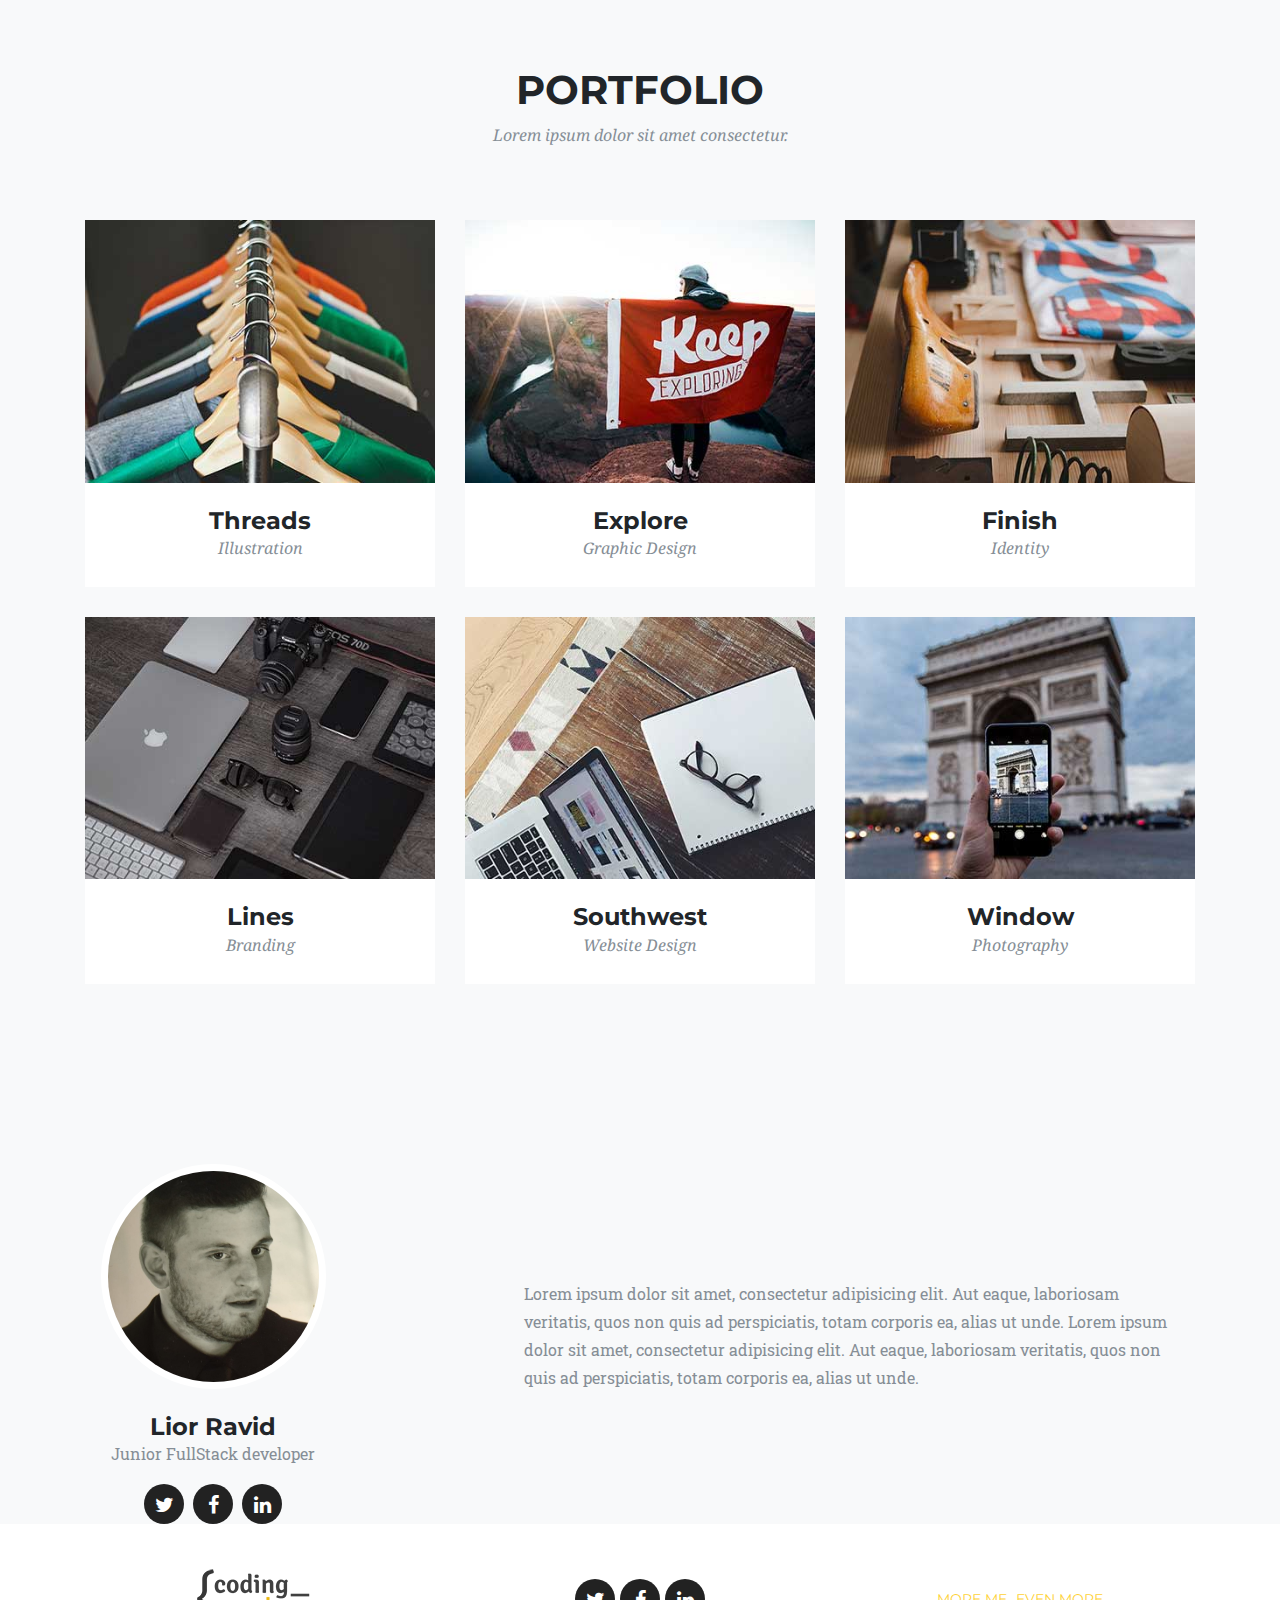
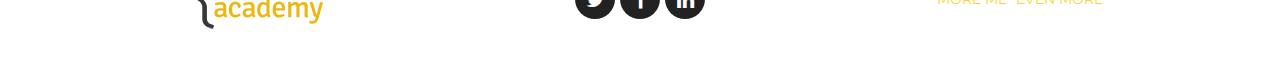
==== commit d08c9dea: "add my photo and title" ====
--- a/index.html
+++ b/index.html
@@ -228,8 +228,8 @@
       <div class="col-sm-4">
         <div class="team-member">
           <img class="mx-auto rounded-circle" src="img/team/2.jpg" alt="">
-          <h4>Larry Parker</h4>
-          <p class="text-muted">Lead Marketer</p>
+          <h4>Lior Ravid</h4>
+          <p class="text-muted">Junior FullStack developer</p>
           <ul class="list-inline social-buttons">
             <li class="list-inline-item">
               <a href="#">
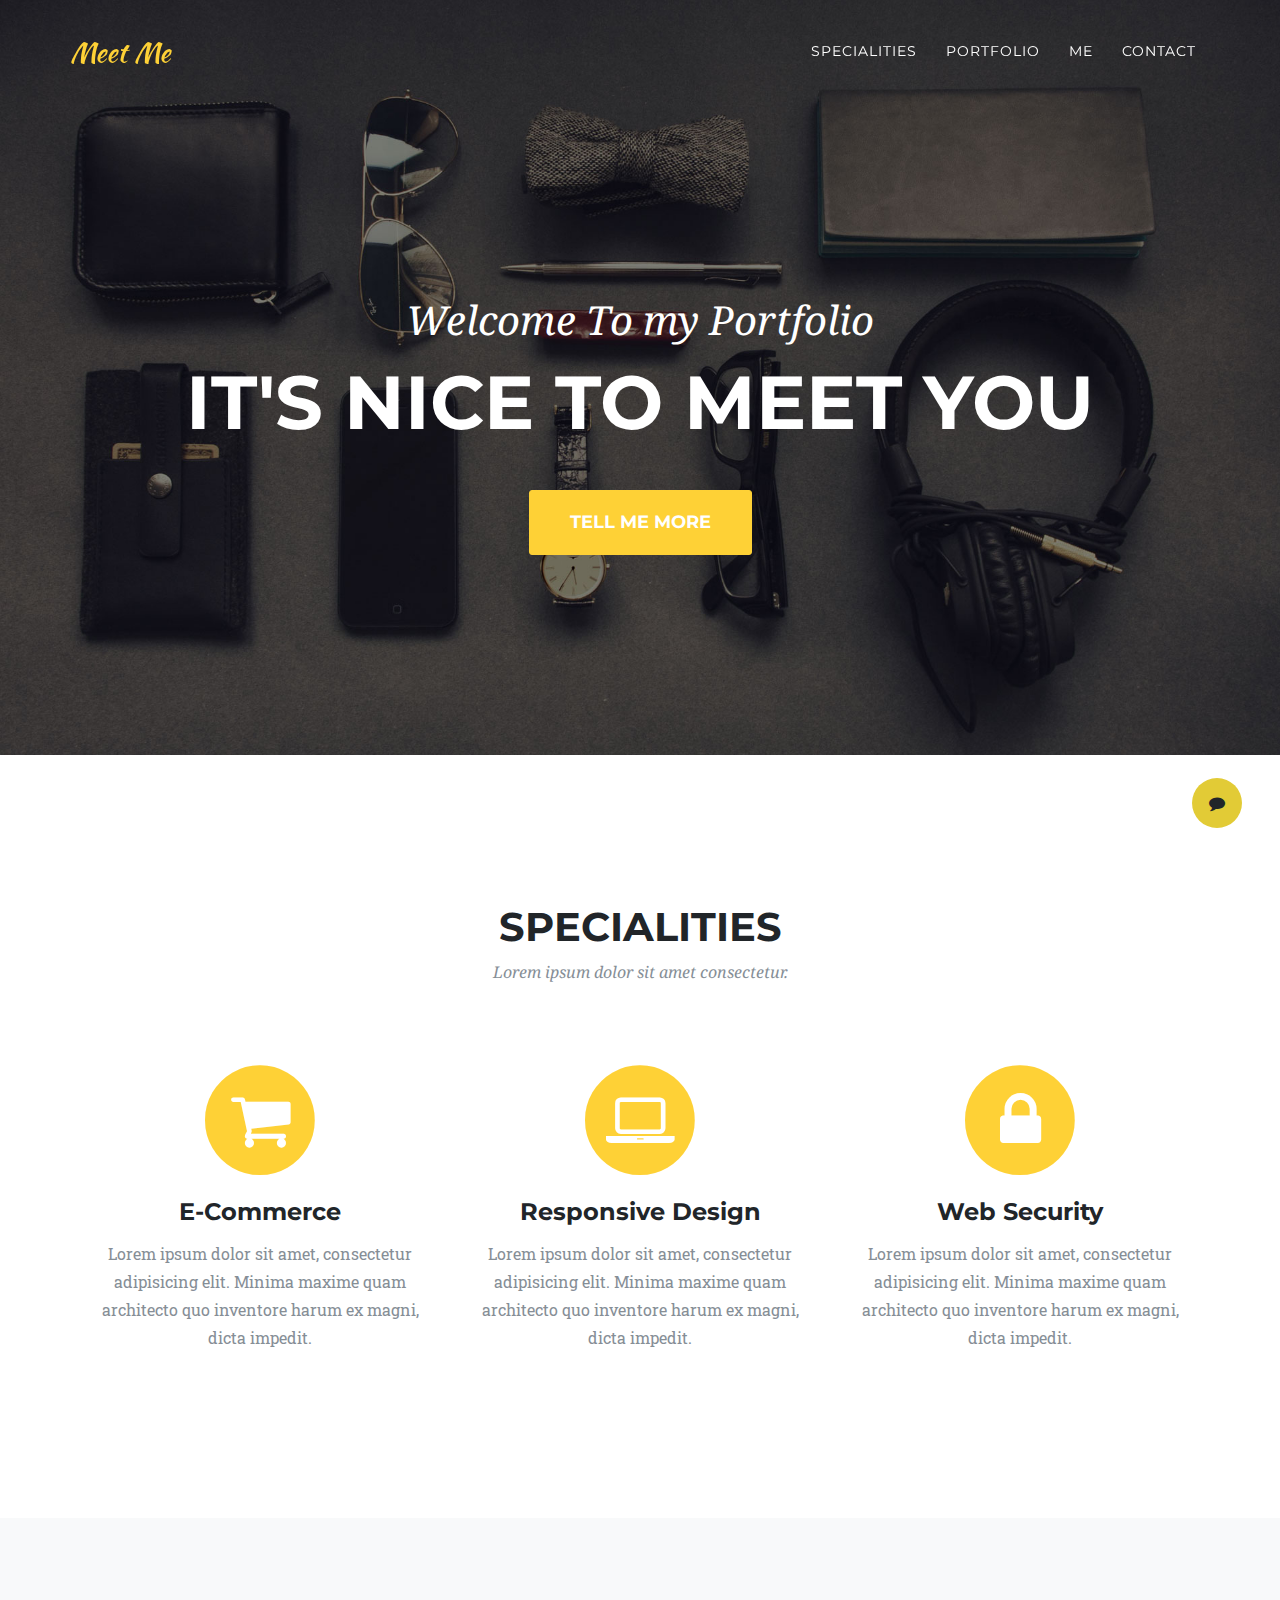
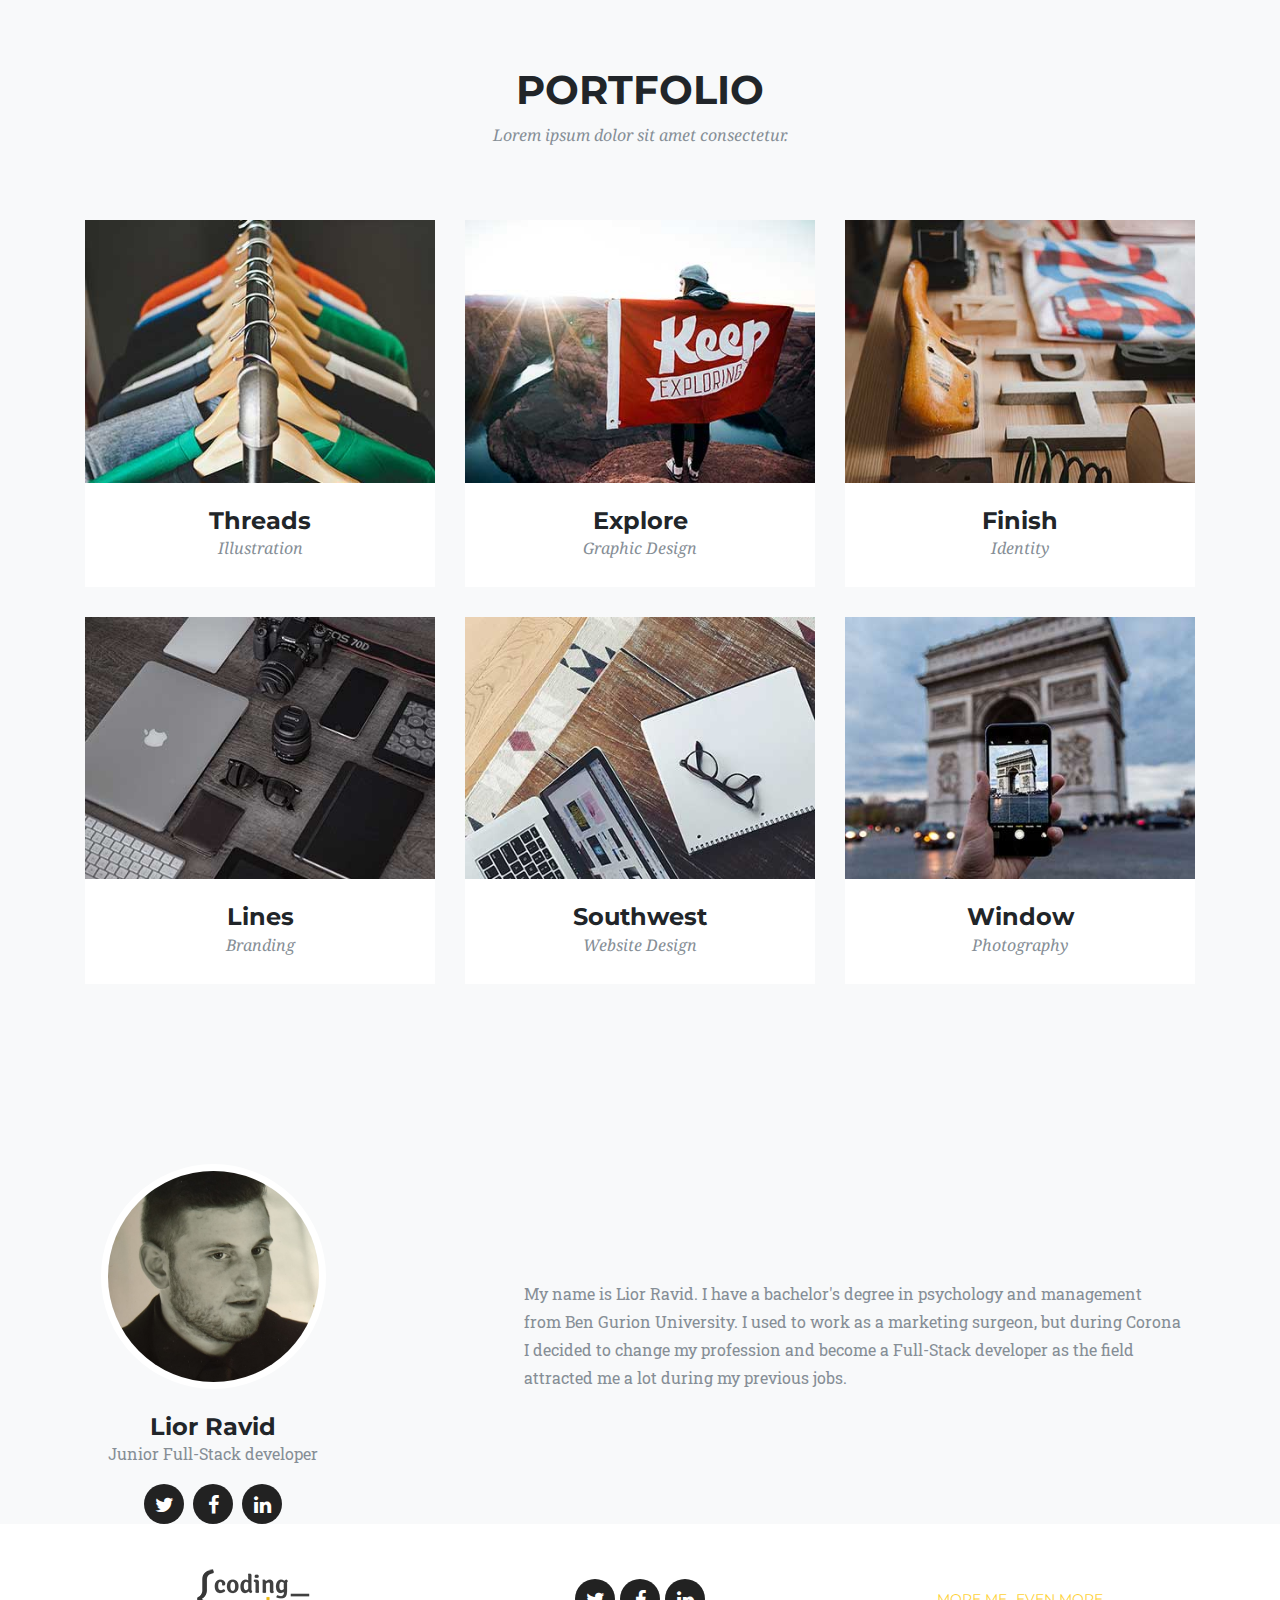
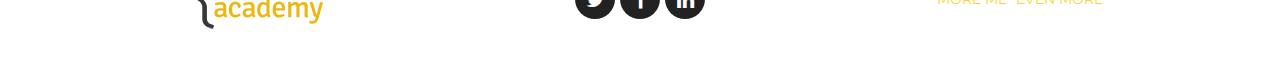
==== commit a34142df: "added me description" ====
--- a/index.html
+++ b/index.html
@@ -229,7 +229,7 @@
         <div class="team-member">
           <img class="mx-auto rounded-circle" src="img/team/2.jpg" alt="">
           <h4>Lior Ravid</h4>
-          <p class="text-muted">Junior FullStack developer</p>
+          <p class="text-muted">Junior Full-Stack developer</p>
           <ul class="list-inline social-buttons">
             <li class="list-inline-item">
               <a href="#">
@@ -250,11 +250,7 @@
         </div>
       </div>
       <div class="col-sm-8 flex-align-center">
-        <p class="large text-muted  about-description">Lorem ipsum dolor sit amet, consectetur adipisicing elit. Aut
-          eaque, laboriosam veritatis, quos non quis ad perspiciatis,
-          totam corporis ea, alias ut unde. Lorem ipsum dolor sit amet, consectetur adipisicing elit. Aut eaque,
-          laboriosam veritatis, quos non quis ad perspiciatis,
-          totam corporis ea, alias ut unde.</p>
+        <p class="large text-muted  about-description">My name is Lior Ravid. I have a bachelor's degree in psychology and management from Ben Gurion University. I used to work as a marketing surgeon, but during Corona I decided to change my profession and become a Full-Stack developer as the field attracted me a lot during my previous jobs.</p>
       </div>
     </div>
   </section>
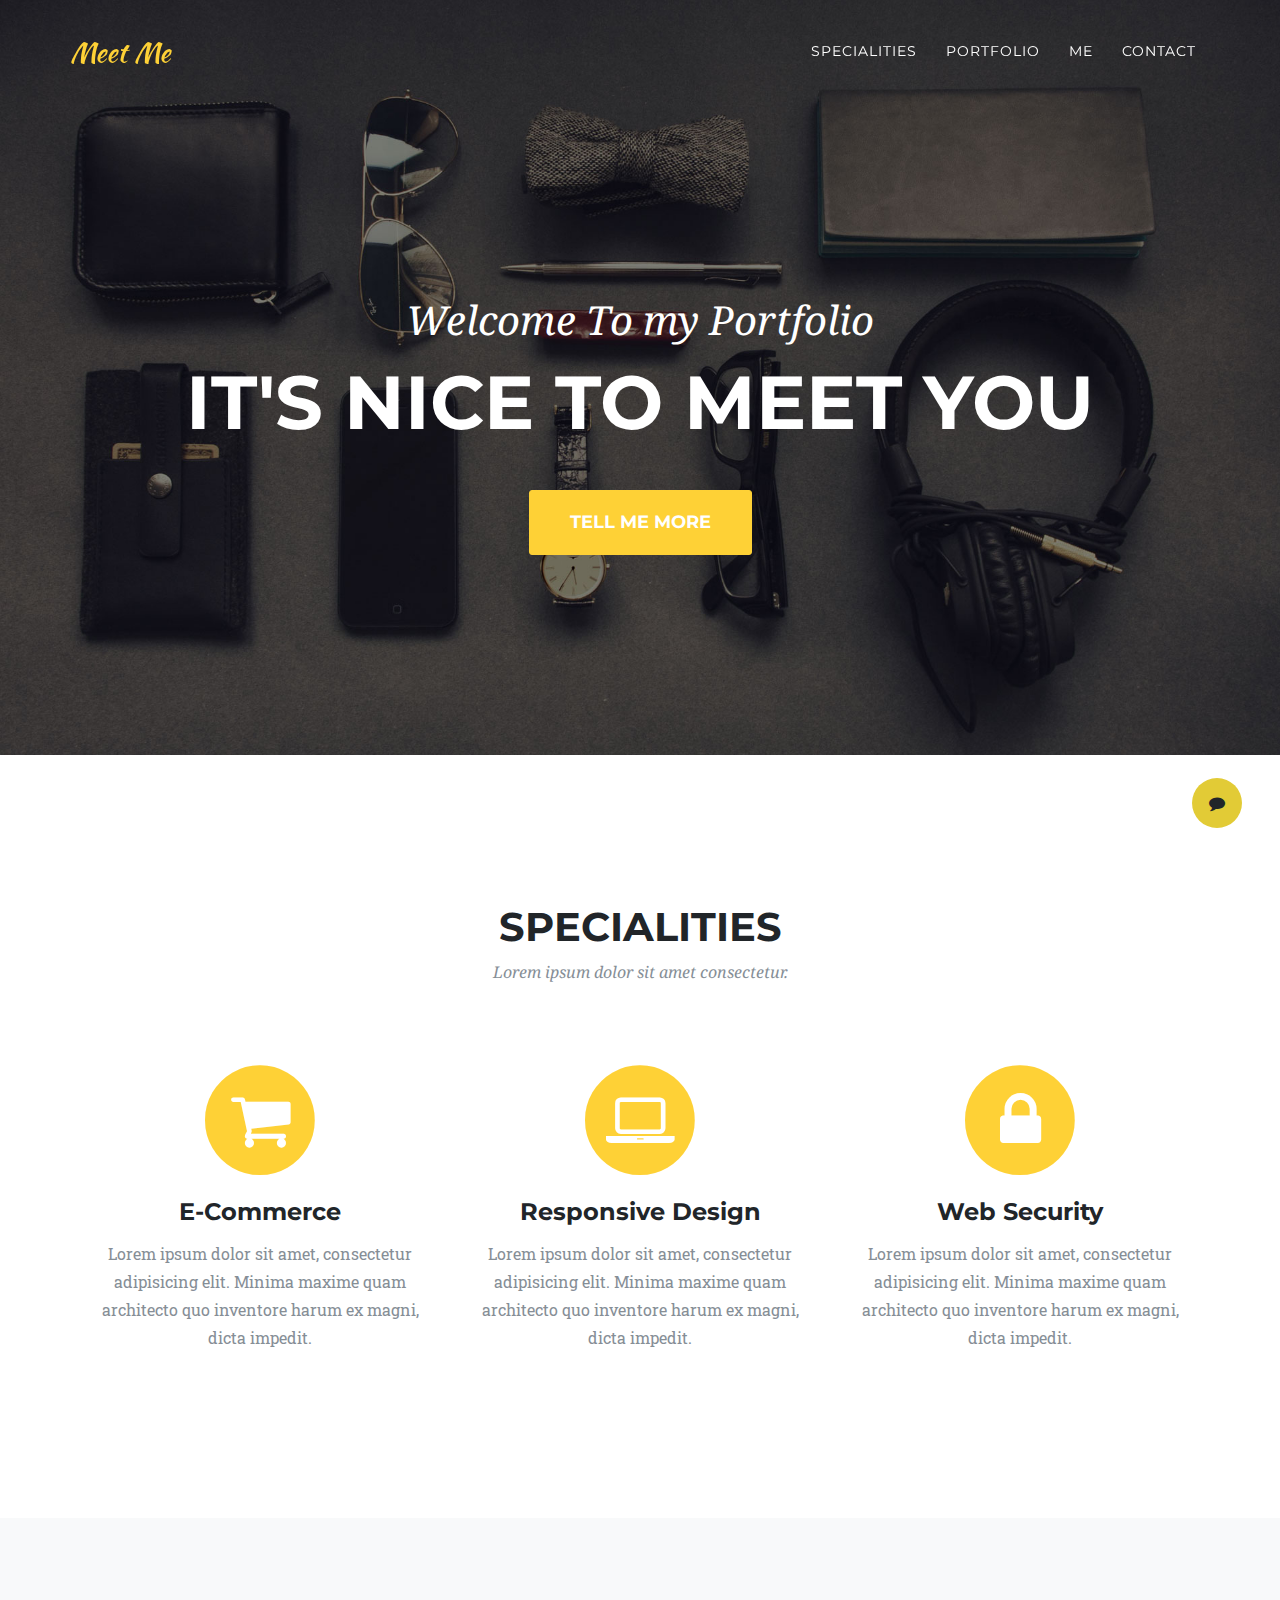
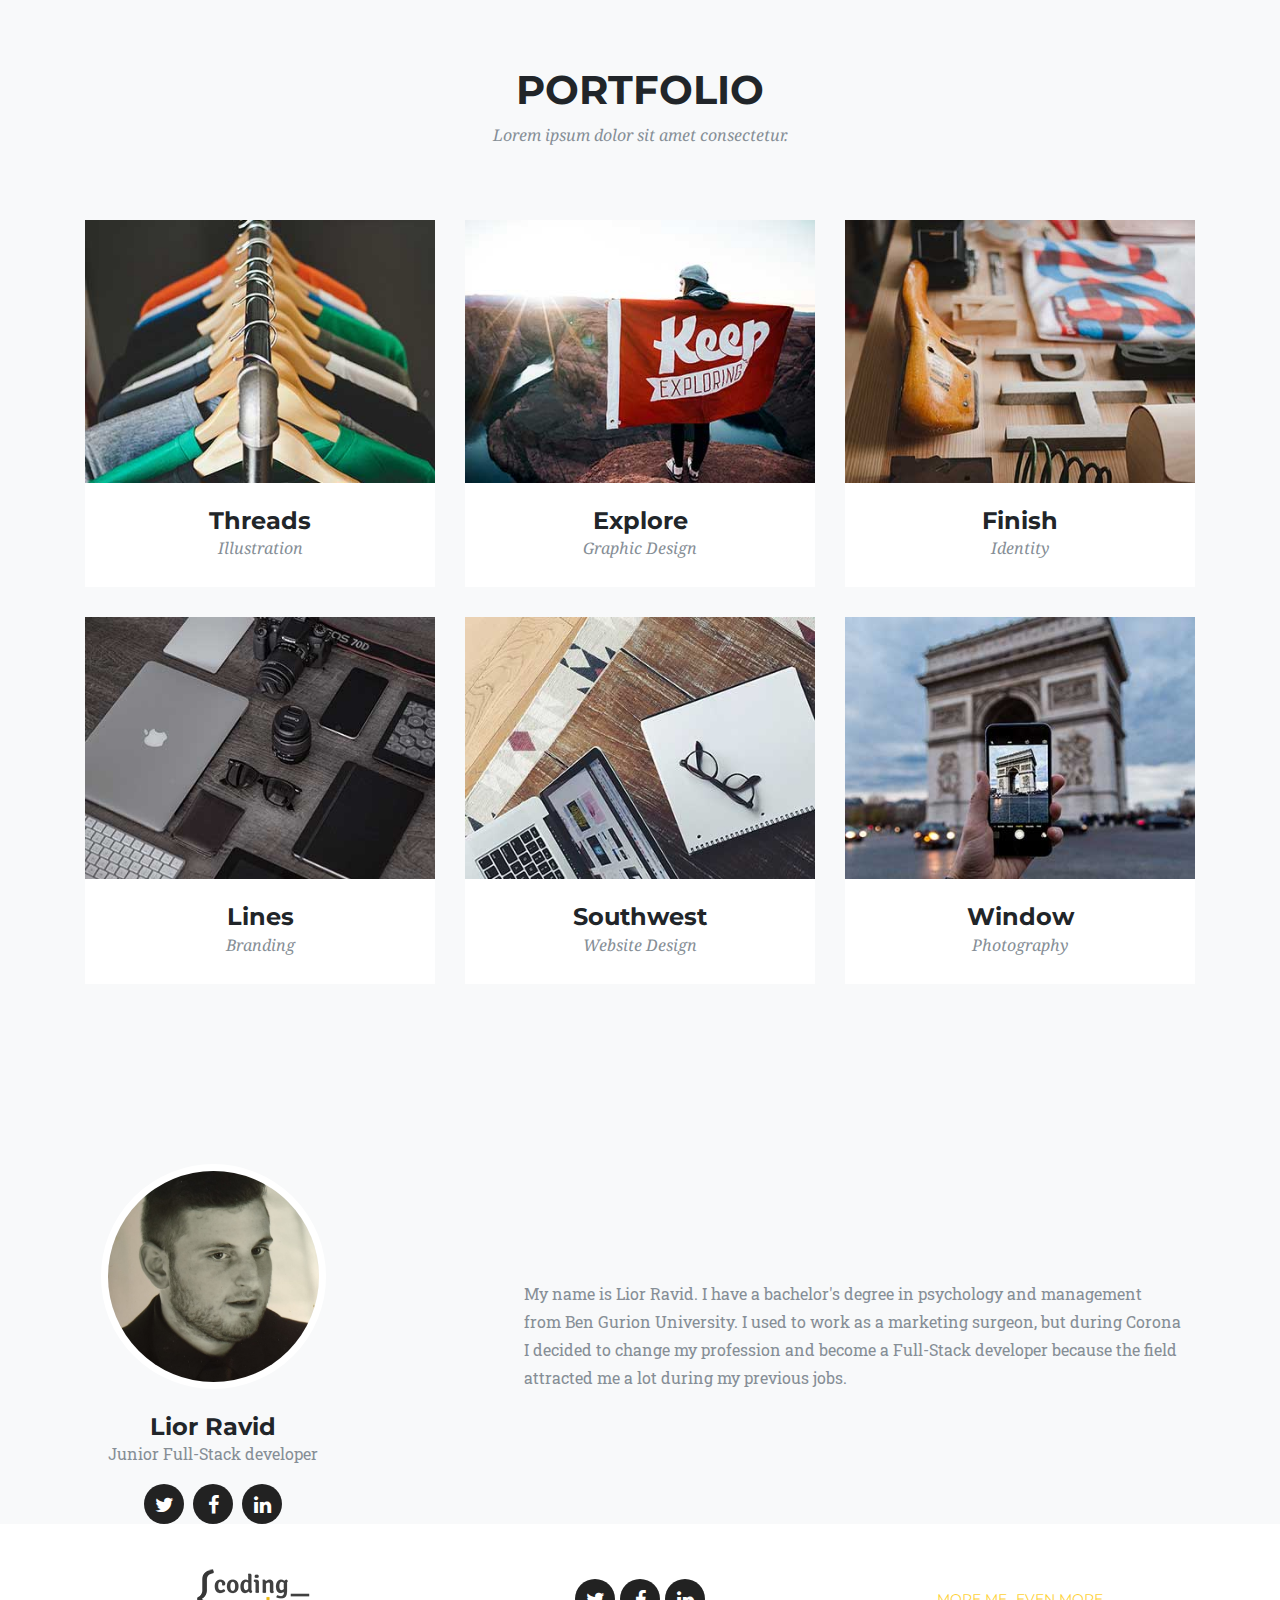
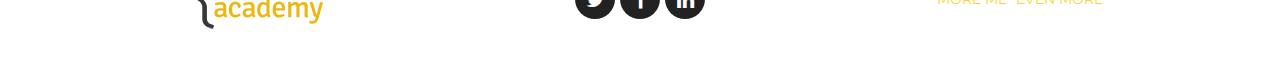
==== commit 00db8cf1: "added projs" ====
--- a/index.html
+++ b/index.html
@@ -250,7 +250,7 @@
         </div>
       </div>
       <div class="col-sm-8 flex-align-center">
-        <p class="large text-muted  about-description">My name is Lior Ravid. I have a bachelor's degree in psychology and management from Ben Gurion University. I used to work as a marketing surgeon, but during Corona I decided to change my profession and become a Full-Stack developer as the field attracted me a lot during my previous jobs.</p>
+        <p class="large text-muted  about-description">My name is Lior Ravid. I have a bachelor's degree in psychology and management from Ben Gurion University. I used to work as a marketing surgeon, but during Corona I decided to change my profession and become a Full-Stack developer because the field attracted me a lot during my previous jobs.</p>
       </div>
     </div>
   </section>
